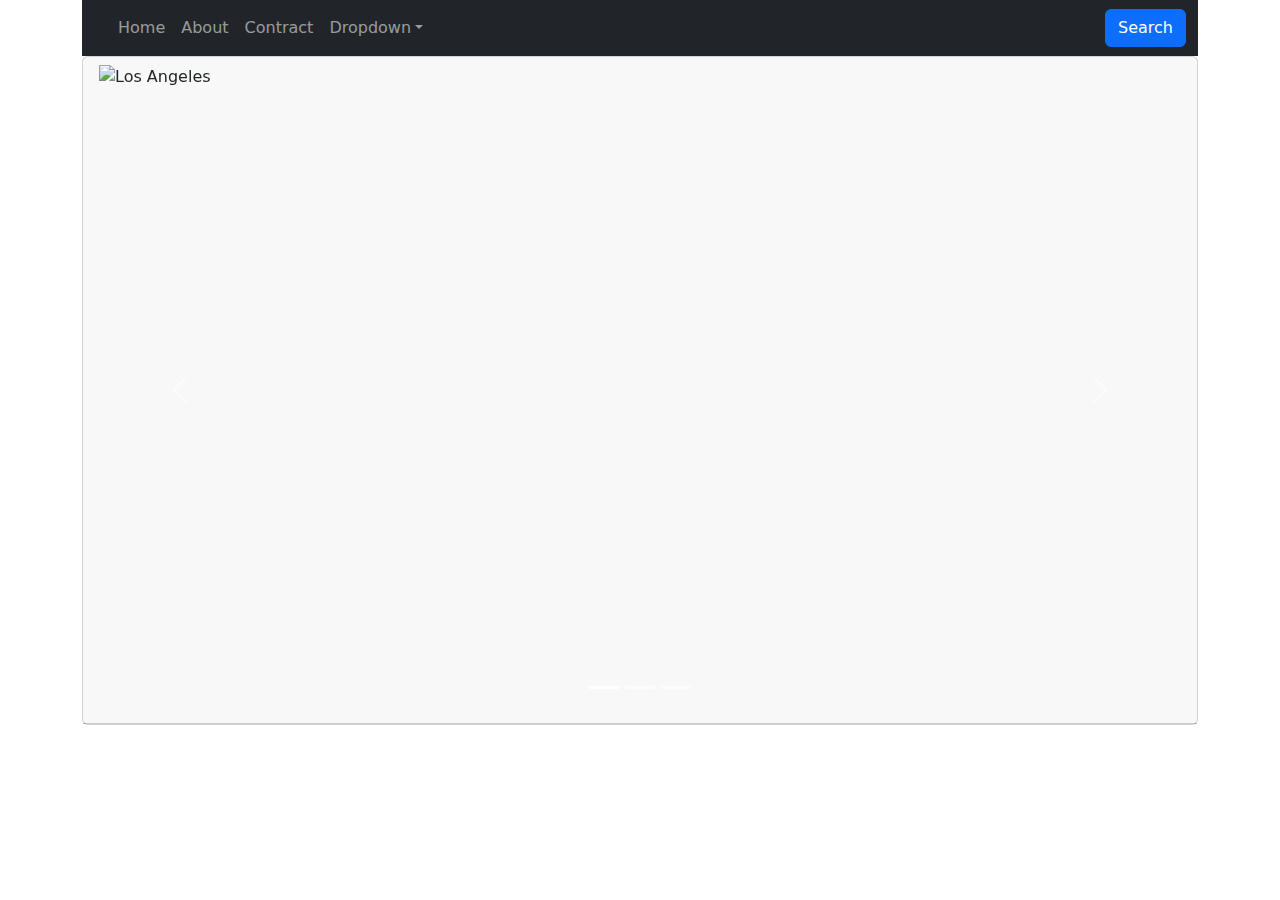
==== about.html @ f6c34b0a "Add files via upload" ====
<!DOCTYPE html>
<html lang="en">
<head>
    <meta charset="UTF-8">
    <meta http-equiv="X-UA-Compatible" content="IE=edge">
    <meta name="viewport" content="width=device-width, initial-scale=1.0">
    <title>about</title>

     <!-- Latest compiled and minified CSS -->
     <link href="https://cdn.jsdelivr.net/npm/bootstrap@5.2.1/dist/css/bootstrap.min.css" rel="stylesheet">

     <!-- Latest compiled JavaScript -->
     <script src="https://cdn.jsdelivr.net/npm/bootstrap@5.2.1/dist/js/bootstrap.bundle.min.js"></script>
</head>
<body>
    <div class="container">
        <!-- แถบบน -->
        <nav class="navbar navbar-expand-sm navbar-dark bg-dark sticky-top">
            <div class="container-fluid">
                <a class="navbar-brand" href="javascript:void(0)">
                    <img src="img/P1.png" alt="" srcset="">
                </a>
                <button class="navbar-toggler" type="button" data-bs-toggle="collapse" data-bs-target="#mynavbar">
                    <span class="navbar-toggler-icon"></span>
                </button>
                <div class="collapse navbar-collapse" id="mynavbar">
                    <ul class="navbar-nav me-auto">
                        <li class="nav-item">
                            <a class="nav-link" href="javascript:void(0)">Home</a>
                        </li>
                        <li class="nav-item">
                            <a class="nav-link" href="about.html">About</a>
                        </li>
                        <li class="nav-item">
                            <a class="nav-link" href="javascript:void(0)">Contract </a>
                        </li>

                        <li class="nav-item dropdown">
                            <a class="nav-link dropdown-toggle" href="#" role="button"
                                data-bs-toggle="dropdown">Dropdown</a>
                            <ul class="dropdown-menu">
                                <li><a class="dropdown-item" href="#">Profile</a></li>
                                <li><a class="dropdown-item" href="#">Resume</a></li>
                            </ul>
                        </li>
                    </ul>
                    <form class="d-flex">
                        <button class="btn btn-primary" type="button">Search</button>
                    </form>
                </div>
            </div>
        </nav>
        <!--  รายการ -->
        <div class="card">
            <div class="card-header">
                <!-- Carousel -->
                <div id="demo" class="carousel slide" data-bs-ride="carousel">

                    <!-- Indicators/dots -->
                    <div class="carousel-indicators">
                        <button type="button" data-bs-target="#demo" data-bs-slide-to="0" class="active"></button>
                        <button type="button" data-bs-target="#demo" data-bs-slide-to="1"></button>
                        <button type="button" data-bs-target="#demo" data-bs-slide-to="2"></button>
                    </div>

                    <!-- The slideshow/carousel -->
                    <div class="carousel-inner">
                        <div class="carousel-item active">
                            <img src="img/n1.jpg" style="height: 650px;" alt="Los Angeles" class="d-block w-100">
                        </div>
                        <div class="carousel-item">
                            <img src="img/n2.jpg" style="height: 650px; " alt="Chicago" class="d-block w-100">
                        </div>
                        <div class="carousel-item">
                            <img src="img/n3.jpg" style="height: 650px; " alt="New York" class="d-block w-100">
                        </div>
                    </div>

                    <!-- Left and right controls/icons -->
                    <button class="carousel-control-prev" type="button" data-bs-target="#demo" data-bs-slide="prev">
                        <span class="carousel-control-prev-icon"></span>
                    </button>
                    <button class="carousel-control-next" type="button" data-bs-target="#demo" data-bs-slide="next">
                        <span class="carousel-control-next-icon"></span>
                    </button>
                </div>

            </div>

</body>
</html>
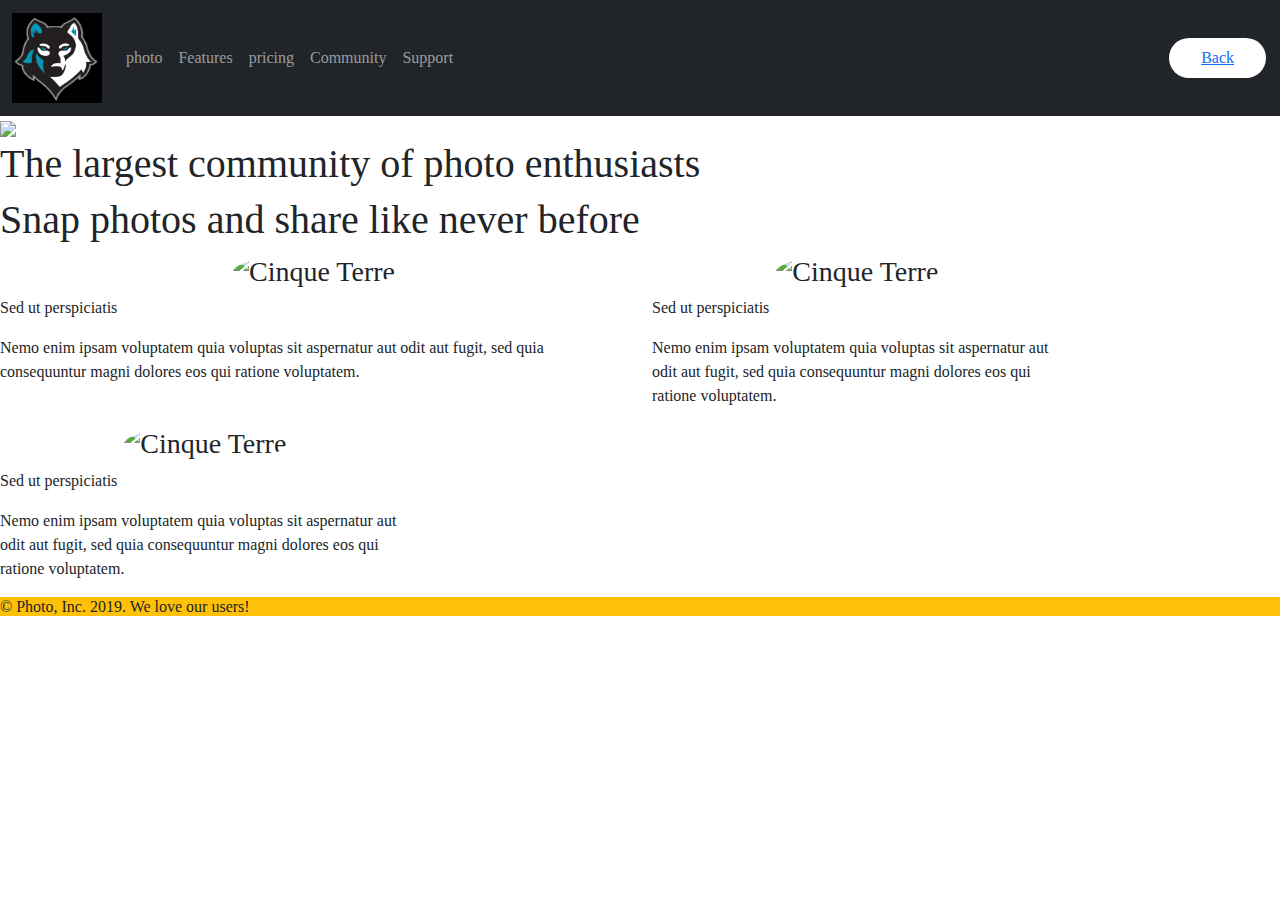
==== commit d763361f: "Add files via upload" ====
--- a/about.html
+++ b/about.html
@@ -1,24 +1,52 @@
 <!DOCTYPE html>
 <html lang="en">
+
 <head>
     <meta charset="UTF-8">
     <meta http-equiv="X-UA-Compatible" content="IE=edge">
     <meta name="viewport" content="width=device-width, initial-scale=1.0">
-    <title>about</title>
+    <title>About</title>
 
-     <!-- Latest compiled and minified CSS -->
-     <link href="https://cdn.jsdelivr.net/npm/bootstrap@5.2.1/dist/css/bootstrap.min.css" rel="stylesheet">
+    <!-- Latest compiled and minified CSS -->
+    <link href="https://cdn.jsdelivr.net/npm/bootstrap@5.2.1/dist/css/bootstrap.min.css" rel="stylesheet">
 
-     <!-- Latest compiled JavaScript -->
-     <script src="https://cdn.jsdelivr.net/npm/bootstrap@5.2.1/dist/js/bootstrap.bundle.min.js"></script>
+    <!-- Latest compiled JavaScript -->
+    <script src="https://cdn.jsdelivr.net/npm/bootstrap@5.2.1/dist/js/bootstrap.bundle.min.js"></script>
+
+    <style>
+        .button {
+            background-color: #FFFFFF;
+            border: none;
+            color: black;
+            padding: 8px 32px;
+            text-align: center;
+            text-decoration: none;
+            display: inline-block;
+            font-size: 16px;
+            margin: 4px 2px;
+            cursor: pointer;
+        }
+
+        .button4 {
+            border-radius: 25px;
+        }
+
+        body {
+            font-family: "Times New Roman", Georgia, Serif;
+        }
+
+      
+    </style>
+
 </head>
+
 <body>
-    <div class="container">
+    
         <!-- แถบบน -->
         <nav class="navbar navbar-expand-sm navbar-dark bg-dark sticky-top">
             <div class="container-fluid">
                 <a class="navbar-brand" href="javascript:void(0)">
-                    <img src="img/P1.png" alt="" srcset="">
+                    <img src="img/P1.png" alt="" srcset="" height="90" width="90">
                 </a>
                 <button class="navbar-toggler" type="button" data-bs-toggle="collapse" data-bs-target="#mynavbar">
                     <span class="navbar-toggler-icon"></span>
@@ -26,66 +54,84 @@
                 <div class="collapse navbar-collapse" id="mynavbar">
                     <ul class="navbar-nav me-auto">
                         <li class="nav-item">
-                            <a class="nav-link" href="javascript:void(0)">Home</a>
+                            <a class="nav-link" button class="#FFFFFF" href="javascript:void(0)">photo</a>
+                        </li>
+                        <!--  ข้อความชิดขวา -->
+                        <li class="nav-item">
+                            <a class="nav-link" href="about.html">Features</a>
                         </li>
                         <li class="nav-item">
-                            <a class="nav-link" href="about.html">About</a>
+                            <a class="nav-link" href="javascript:void(0)">pricing </a>
                         </li>
                         <li class="nav-item">
-                            <a class="nav-link" href="javascript:void(0)">Contract </a>
+                            <a class="nav-link" href="javascript:void(0)">Community</a>
                         </li>
-
-                        <li class="nav-item dropdown">
-                            <a class="nav-link dropdown-toggle" href="#" role="button"
-                                data-bs-toggle="dropdown">Dropdown</a>
-                            <ul class="dropdown-menu">
-                                <li><a class="dropdown-item" href="#">Profile</a></li>
-                                <li><a class="dropdown-item" href="#">Resume</a></li>
-                            </ul>
+                        <li class="nav-item">
+                            <a class="nav-link" href="about.html">Support</a>
                         </li>
                     </ul>
-                    <form class="d-flex">
-                        <button class="btn btn-primary" type="button">Search</button>
-                    </form>
+
+                    <button class="button button4"> <a href="index.html">Back</a></button>
+
                 </div>
             </div>
+
+
+
         </nav>
-        <!--  รายการ -->
-        <div class="card">
-            <div class="card-header">
-                <!-- Carousel -->
-                <div id="demo" class="carousel slide" data-bs-ride="carousel">
 
-                    <!-- Indicators/dots -->
-                    <div class="carousel-indicators">
-                        <button type="button" data-bs-target="#demo" data-bs-slide-to="0" class="active"></button>
-                        <button type="button" data-bs-target="#demo" data-bs-slide-to="1"></button>
-                        <button type="button" data-bs-target="#demo" data-bs-slide-to="2"></button>
-                    </div>
+        
+            <div class="jumbotron">
+                <img src="img/1.png" style="width:100%"> <!-- รูปใหญ่ -->
+                <div class="w3-display-bottomleft w3-padding-large w3-opacity">
+                    <h1 class="w3-xxlarge">The largest community of photo enthusiasts</h1>
+                  </div>
+                 <!-- ข้อความในรูป -->
+            </div>
+            <h1>Snap photos and share like never before</h1>
+            <div class="row">
+                <div class="col-sm-4 col-sm-6 col-sm-3">
+                    <h3>
+                        <center> <img src="img/Ellipse 1.png" class="rounded-circle" alt="Cinque Terre" width="300"
+                                height="300"></center>
+                    </h3>
+                    <p>Sed ut perspiciatis</p>
+                    <p>Nemo enim ipsam voluptatem quia voluptas sit aspernatur aut odit aut fugit, sed quia consequuntur
+                        magni dolores eos qui ratione voluptatem.</p>
+                </div>
+                <div class="col-sm-4">
+                    <h3>
+                        <center> <img src="img/Ellipse 2.png" class="rounded-circle" alt="Cinque Terre" width="300"
+                                height="300"></center>
+                    </h3>
+                    <p>Sed ut perspiciatis</p>
+                    <p>Nemo enim ipsam voluptatem quia voluptas sit aspernatur aut odit aut fugit, sed quia consequuntur
+                        magni dolores eos qui ratione voluptatem.</p>
+                </div>
+                <div class="col-sm-4">
+                    <h3>
+                        <center> <img src="img/Ellipse 3.png" class="rounded-circle" alt="Cinque Terre" width="300"
+                                height="300"></center>
+                    </h3>
+                    <p>Sed ut perspiciatis</p>
+                    <p>Nemo enim ipsam voluptatem quia voluptas sit aspernatur aut odit aut fugit, sed quia consequuntur
+                        magni dolores eos qui ratione voluptatem.</p>
+                </div>
+            </div>
+        
 
-                    <!-- The slideshow/carousel -->
-                    <div class="carousel-inner">
-                        <div class="carousel-item active">
-                            <img src="img/n1.jpg" style="height: 650px;" alt="Los Angeles" class="d-block w-100">
-                        </div>
-                        <div class="carousel-item">
-                            <img src="img/n2.jpg" style="height: 650px; " alt="Chicago" class="d-block w-100">
-                        </div>
-                        <div class="carousel-item">
-                            <img src="img/n3.jpg" style="height: 650px; " alt="New York" class="d-block w-100">
-                        </div>
-                    </div>
 
-                    <!-- Left and right controls/icons -->
-                    <button class="carousel-control-prev" type="button" data-bs-target="#demo" data-bs-slide="prev">
-                        <span class="carousel-control-prev-icon"></span>
-                    </button>
-                    <button class="carousel-control-next" type="button" data-bs-target="#demo" data-bs-slide="next">
-                        <span class="carousel-control-next-icon"></span>
-                    </button>
-                </div>
+        <!--  --------------------------------------------- -->
+        <!-- หน้า footer -->
+        <div class="card-footer bg-warning"  >
+            <h6>© Photo, Inc. 2019. We love our users!</h6>
+            </footer>
+        </div>
+    </div>
+    </div>
+    
 
-            </div>
+    </div>
+</body>
 
-</body>
 </html>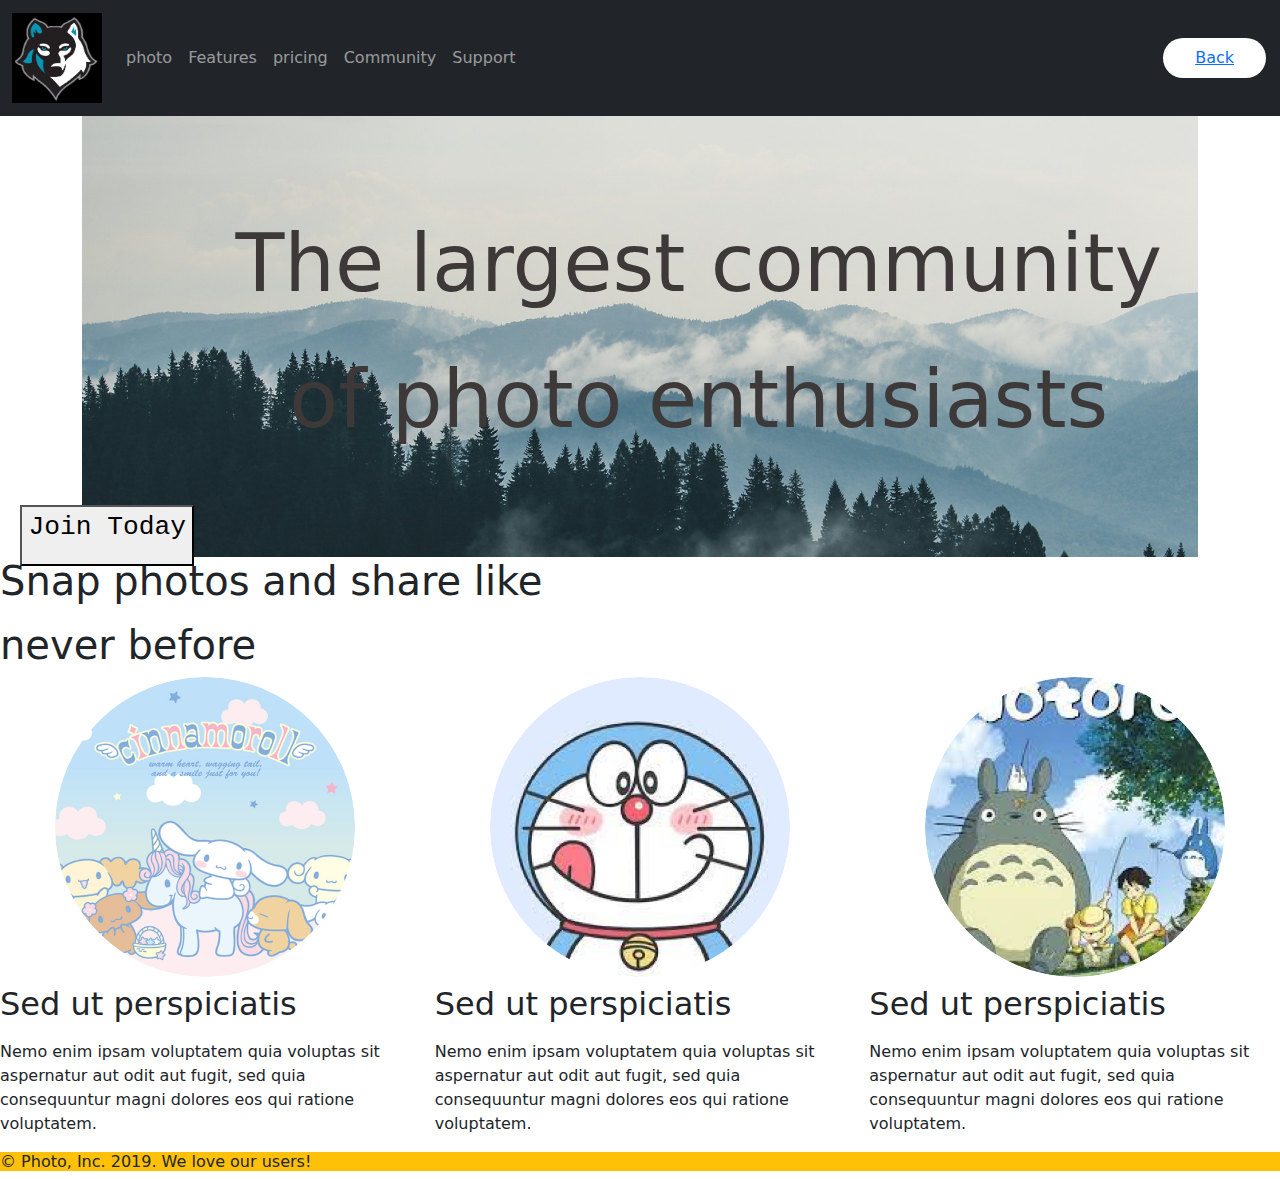
==== commit 39343a77: "Add files via upload" ====
--- a/about.html
+++ b/about.html
@@ -31,105 +31,134 @@
             border-radius: 25px;
         }
 
-        body {
+        /* body {
             font-family: "Times New Roman", Georgia, Serif;
+        } */
+
+        .container {
+            position: relative;
+            text-align: center;
+            color: white;
         }
 
-      
+        .top-right {
+            position: absolute;
+            top: 8px;
+            right: 16px;
+            font-size: 80px;
+            padding: 80px 32px;
+            color: #3E3939;
+        }
+
+        .top-right1 {
+            position: absolute;
+            top: 90px;
+            right: 16px;
+            font-size: 30px;
+            padding: 299px 1000px;
+            color: #3E3939;
+        }
+       
     </style>
 
 </head>
 
 <body>
-    
-        <!-- แถบบน -->
-        <nav class="navbar navbar-expand-sm navbar-dark bg-dark sticky-top">
-            <div class="container-fluid">
-                <a class="navbar-brand" href="javascript:void(0)">
-                    <img src="img/P1.png" alt="" srcset="" height="90" width="90">
-                </a>
-                <button class="navbar-toggler" type="button" data-bs-toggle="collapse" data-bs-target="#mynavbar">
-                    <span class="navbar-toggler-icon"></span>
-                </button>
-                <div class="collapse navbar-collapse" id="mynavbar">
-                    <ul class="navbar-nav me-auto">
-                        <li class="nav-item">
-                            <a class="nav-link" button class="#FFFFFF" href="javascript:void(0)">photo</a>
-                        </li>
-                        <!--  ข้อความชิดขวา -->
-                        <li class="nav-item">
-                            <a class="nav-link" href="about.html">Features</a>
-                        </li>
-                        <li class="nav-item">
-                            <a class="nav-link" href="javascript:void(0)">pricing </a>
-                        </li>
-                        <li class="nav-item">
-                            <a class="nav-link" href="javascript:void(0)">Community</a>
-                        </li>
-                        <li class="nav-item">
-                            <a class="nav-link" href="about.html">Support</a>
-                        </li>
-                    </ul>
 
-                    <button class="button button4"> <a href="index.html">Back</a></button>
+    <!-- แถบบน -->
+    <nav class="navbar navbar-expand-sm navbar-dark bg-dark sticky-top">
+        <div class="container-fluid">
+            <a class="navbar-brand" href="javascript:void(0)">
+                <img src="img/P1.png" alt="" srcset="" height="90" width="90">
+            </a>
+            <button class="navbar-toggler" type="button" data-bs-toggle="collapse" data-bs-target="#mynavbar">
+                <span class="navbar-toggler-icon"></span>
+            </button>
+            <div class="collapse navbar-collapse" id="mynavbar">
+                <ul class="navbar-nav me-auto">
+                    <li class="nav-item">
+                        <a class="nav-link" button class="#FFFFFF" href="javascript:void(0)">photo</a>
+                    </li>
+                    <!--  ข้อความชิดขวา -->
+                    <li class="nav-item">
+                        <a class="nav-link" href="about.html">Features</a>
+                    </li>
+                    <li class="nav-item">
+                        <a class="nav-link" href="javascript:void(0)">pricing </a>
+                    </li>
+                    <li class="nav-item">
+                        <a class="nav-link" href="javascript:void(0)">Community</a>
+                    </li>
+                    <li class="nav-item">
+                        <a class="nav-link" href="about.html">Support</a>
+                    </li>
+                </ul>
 
-                </div>
+                <button class="button button4"> <a href="index.html">Back</a></button>
+
             </div>
+        </div>
 
 
 
-        </nav>
+    </nav>
 
-        
-            <div class="jumbotron">
-                <img src="img/1.png" style="width:100%"> <!-- รูปใหญ่ -->
-                <div class="w3-display-bottomleft w3-padding-large w3-opacity">
-                    <h1 class="w3-xxlarge">The largest community of photo enthusiasts</h1>
-                  </div>
-                 <!-- ข้อความในรูป -->
-            </div>
-            <h1>Snap photos and share like never before</h1>
-            <div class="row">
-                <div class="col-sm-4 col-sm-6 col-sm-3">
-                    <h3>
-                        <center> <img src="img/Ellipse 1.png" class="rounded-circle" alt="Cinque Terre" width="300"
-                                height="300"></center>
-                    </h3>
-                    <p>Sed ut perspiciatis</p>
-                    <p>Nemo enim ipsam voluptatem quia voluptas sit aspernatur aut odit aut fugit, sed quia consequuntur
-                        magni dolores eos qui ratione voluptatem.</p>
-                </div>
-                <div class="col-sm-4">
-                    <h3>
-                        <center> <img src="img/Ellipse 2.png" class="rounded-circle" alt="Cinque Terre" width="300"
-                                height="300"></center>
-                    </h3>
-                    <p>Sed ut perspiciatis</p>
-                    <p>Nemo enim ipsam voluptatem quia voluptas sit aspernatur aut odit aut fugit, sed quia consequuntur
-                        magni dolores eos qui ratione voluptatem.</p>
-                </div>
-                <div class="col-sm-4">
-                    <h3>
-                        <center> <img src="img/Ellipse 3.png" class="rounded-circle" alt="Cinque Terre" width="300"
-                                height="300"></center>
-                    </h3>
-                    <p>Sed ut perspiciatis</p>
-                    <p>Nemo enim ipsam voluptatem quia voluptas sit aspernatur aut odit aut fugit, sed quia consequuntur
-                        magni dolores eos qui ratione voluptatem.</p>
-                </div>
-            </div>
-        
+    <div class="container">
+        <img src="img/1.png" alt="Snow" style="width:100%;"> <!-- ใส่รูป -->
+        <div class="top-right">
+            The largest community <p></p>
+            of photo enthusiasts </div>
+        <div class="top-right1">
+            <button>
+                <pre>Join Today</pre>
+            </button>
+        </div>
+
+    </div>
+        <h1>Snap photos and share like <p></p> never before</h1>
+    
+    <div class="row">
+        <div class="col-sm-4">
+            <h3>
+                <center> <img src="img/Ellipse 1.png" class="rounded-circle" alt="Cinque Terre" width="300"
+                        height="300"></center>
+            </h3>
+            <h2><p>Sed ut perspiciatis</p></h2>
+            
+            <p>Nemo enim ipsam voluptatem quia voluptas sit aspernatur aut odit aut fugit, sed quia consequuntur
+                magni dolores eos qui ratione voluptatem.</p>
+        </div>
+        <div class="col-sm-4">
+            <h3>
+                <center> <img src="img/Ellipse 2.png" class="rounded-circle" alt="Cinque Terre" width="300"
+                        height="300"></center>
+            </h3>
+            <h2><p>Sed ut perspiciatis</p></h2>
+            <p>Nemo enim ipsam voluptatem quia voluptas sit aspernatur aut odit aut fugit, sed quia consequuntur
+                magni dolores eos qui ratione voluptatem.</p>
+        </div>
+        <div class="col-sm-4">
+            <h3>
+                <center> <img src="img/Ellipse 3.png" class="rounded-circle" alt="Cinque Terre" width="300"
+                        height="300"></center>
+            </h3>
+            <h2><p>Sed ut perspiciatis</p></h2>
+            <p>Nemo enim ipsam voluptatem quia voluptas sit aspernatur aut odit aut fugit, sed quia consequuntur
+                magni dolores eos qui ratione voluptatem.</p>
+        </div>
+    </div>
 
 
-        <!--  --------------------------------------------- -->
-        <!-- หน้า footer -->
-        <div class="card-footer bg-warning"  >
-            <h6>© Photo, Inc. 2019. We love our users!</h6>
-            </footer>
-        </div>
+
+    <!--  --------------------------------------------- -->
+    <!-- หน้า footer -->
+    <div class="card-footer bg-warning">
+        <h6>© Photo, Inc. 2019. We love our users!</h6>
+        </footer>
     </div>
     </div>
-    
+    </div>
+
 
     </div>
 </body>
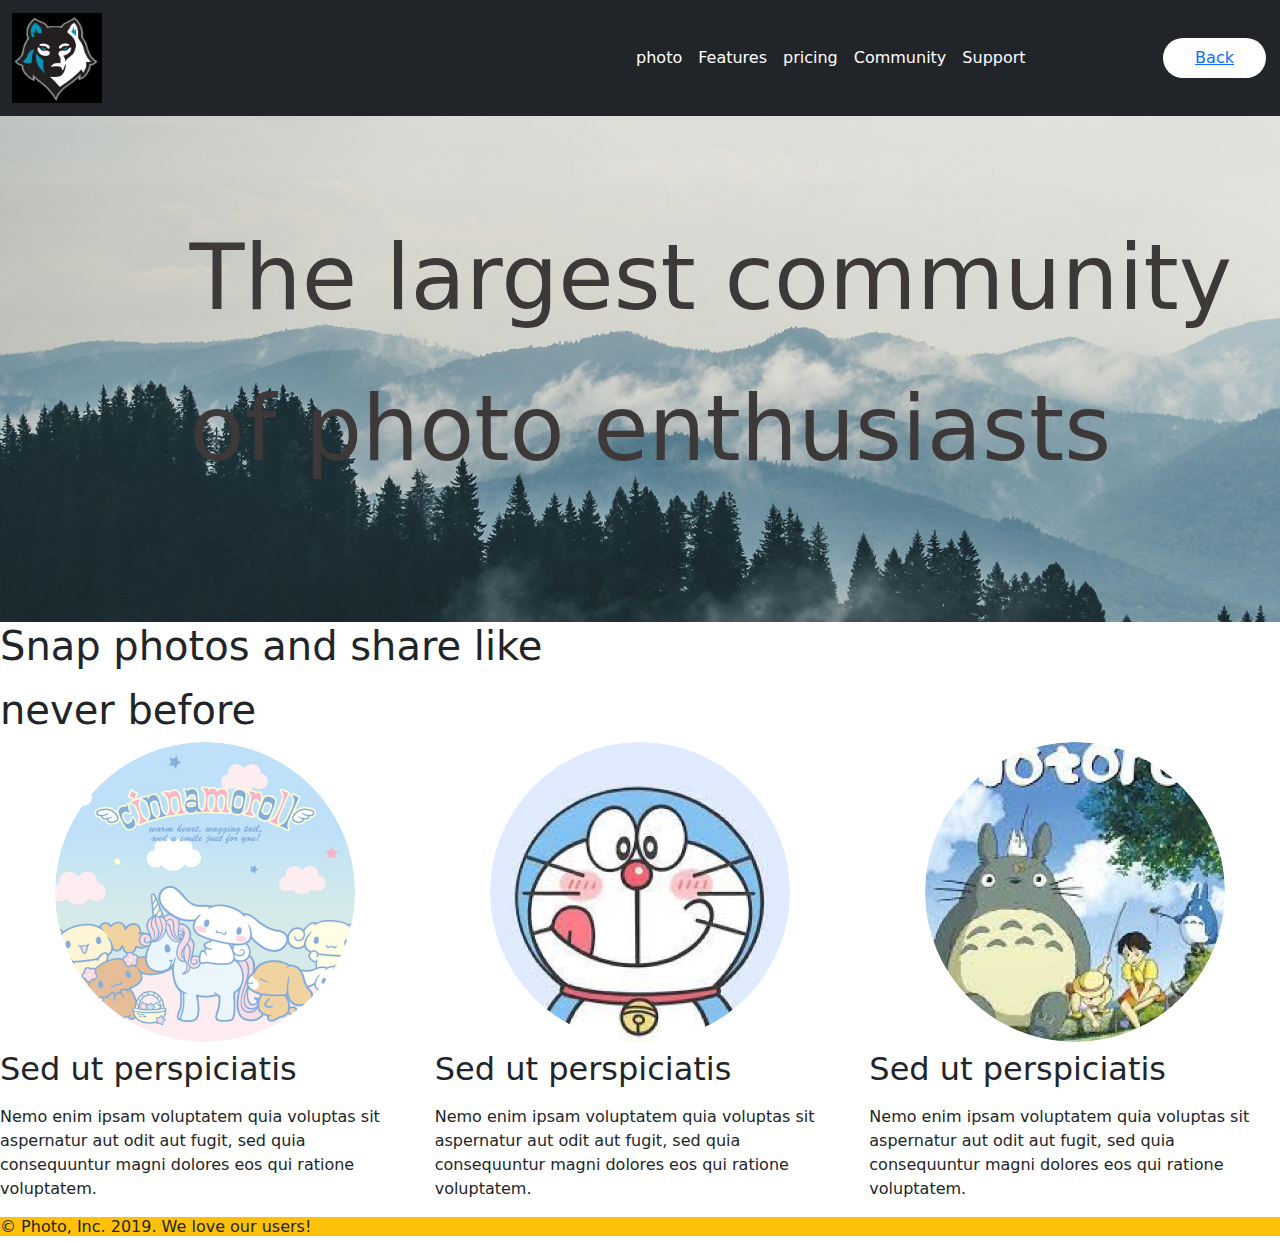
==== commit 26b92744: "Add files via upload" ====
--- a/about.html
+++ b/about.html
@@ -12,7 +12,7 @@
 
     <!-- Latest compiled JavaScript -->
     <script src="https://cdn.jsdelivr.net/npm/bootstrap@5.2.1/dist/js/bootstrap.bundle.min.js"></script>
-
+    <link rel="stylesheet" href="style.css">
     <style>
         .button {
             background-color: #FFFFFF;
@@ -35,30 +35,27 @@
             font-family: "Times New Roman", Georgia, Serif;
         } */
 
-        .container {
-            position: relative;
-            text-align: center;
-            color: white;
-        }
-
+        
         .top-right {
             position: absolute;
-            top: 8px;
+            top: 80px;
             right: 16px;
-            font-size: 80px;
+            font-size: clamp(90px,2.5vw,300px);
             padding: 80px 32px;
             color: #3E3939;
+            margin-top: 50px;
         }
 
         .top-right1 {
             position: absolute;
             top: 90px;
             right: 16px;
-            font-size: 30px;
+            font-size : 50px;;
             padding: 299px 1000px;
             color: #3E3939;
+            margin: 300px 500px ;
+            border-radius: 50px;
         }
-       
     </style>
 
 </head>
@@ -75,6 +72,18 @@
                 <span class="navbar-toggler-icon"></span>
             </button>
             <div class="collapse navbar-collapse" id="mynavbar">
+                <ul class="navbar-nav justify-content-end me-auto">
+
+                </ul>
+                <ul class="navbar-nav justify-content-end me-auto">
+
+                </ul>
+                <ul class="navbar-nav justify-content-end me-auto">
+
+                </ul>
+                <ul class="navbar-nav justify-content-end me-auto">
+
+                </ul>
                 <ul class="navbar-nav me-auto">
                     <li class="nav-item">
                         <a class="nav-link" button class="#FFFFFF" href="javascript:void(0)">photo</a>
@@ -98,13 +107,9 @@
 
             </div>
         </div>
-
-
-
     </nav>
-
-    <div class="container">
-        <img src="img/1.png" alt="Snow" style="width:100%;"> <!-- ใส่รูป -->
+    
+    
         <div class="top-right">
             The largest community <p></p>
             of photo enthusiasts </div>
@@ -113,18 +118,21 @@
                 <pre>Join Today</pre>
             </button>
         </div>
+        <img src="img/1.png" alt="Snow" style="width:100%;"> <!-- ใส่รูป -->
 
-    </div>
-        <h1>Snap photos and share like <p></p> never before</h1>
     
+    <h1>Snap photos and share like <p></p> never before</h1>
+
     <div class="row">
         <div class="col-sm-4">
             <h3>
                 <center> <img src="img/Ellipse 1.png" class="rounded-circle" alt="Cinque Terre" width="300"
                         height="300"></center>
             </h3>
-            <h2><p>Sed ut perspiciatis</p></h2>
-            
+            <h2>
+                <p>Sed ut perspiciatis</p>
+            </h2>
+
             <p>Nemo enim ipsam voluptatem quia voluptas sit aspernatur aut odit aut fugit, sed quia consequuntur
                 magni dolores eos qui ratione voluptatem.</p>
         </div>
@@ -133,7 +141,9 @@
                 <center> <img src="img/Ellipse 2.png" class="rounded-circle" alt="Cinque Terre" width="300"
                         height="300"></center>
             </h3>
-            <h2><p>Sed ut perspiciatis</p></h2>
+            <h2>
+                <p>Sed ut perspiciatis</p>
+            </h2>
             <p>Nemo enim ipsam voluptatem quia voluptas sit aspernatur aut odit aut fugit, sed quia consequuntur
                 magni dolores eos qui ratione voluptatem.</p>
         </div>
@@ -142,7 +152,9 @@
                 <center> <img src="img/Ellipse 3.png" class="rounded-circle" alt="Cinque Terre" width="300"
                         height="300"></center>
             </h3>
-            <h2><p>Sed ut perspiciatis</p></h2>
+            <h2>
+                <p>Sed ut perspiciatis</p>
+            </h2>
             <p>Nemo enim ipsam voluptatem quia voluptas sit aspernatur aut odit aut fugit, sed quia consequuntur
                 magni dolores eos qui ratione voluptatem.</p>
         </div>
--- a/style.css
+++ b/style.css
@@ -0,0 +1,181 @@
+
+
+.bgcolor {
+    background-color: rgb(19, 18, 122);
+}
+
+.d1 {
+    position: absolute;
+    width: 545px;
+    height: 61px;
+    left: 47px;
+    top: 410px;
+
+    background: #FBC12B;
+}
+
+.tt {
+    position: absolute;
+    width: 281px;
+    height: 276px;
+    left: 100px;
+    top: 46px;
+
+}
+
+
+.nav-link {
+    color: #FFFFFF;
+}
+.nav-item{
+    float: right;
+}
+
+h3 {
+    font-size: 30px;
+    text-align: right;
+    color: rgb(248, 6, 6);
+}
+
+.nav {
+    list-style-type: none;
+    background-color: yellow;
+    text-align: center;
+}
+
+.nav li {
+    display: inline-block;
+    padding: 20px;
+    font-size: 20px;
+}
+
+.bgcolor {
+    background-color: rgb(19, 18, 122);
+}
+
+#bgurl {
+    text-align: center;
+    background-repeat: no-repeat;
+    opacity: 0.6;
+}
+
+#bgurl:hover {
+    opacity: 1;
+}
+
+#bgurl img {
+    width: 300px;
+    height: auto;
+    object-fit: contain;
+    border-radius: 50%;
+}
+
+#hover {
+    width: 100px;
+    height: 100px;
+    background-color: red;
+    transition: width 2s;
+    float: left;
+}
+
+#hover:hover {
+    width: 300px;
+    background-color: royalblue;
+}
+
+.dropdown {
+    position: relative;
+    display: inline-block;
+}
+
+.dropdown-content {
+    display: none;
+    position: absolute;
+
+    background-color: aliceblue;
+    z-index: 1;
+}
+
+.dropdown:hover .dropdown-content {
+    display: block;
+}
+
+#text {
+    background-color: blanchedalmond;
+    border: 10px solid pink;
+    /* เส้นกรอบ */
+    padding: 20px;
+    margin: 20px;
+    text-align: justify;
+    /* ขยายให้เท่ากัน */
+    text-indent: 20%;
+    /* การทำย่อหน้า */
+}
+
+#text1 {
+    background-color: blanchedalmond;
+    border: 10px solid pink;
+    /* เส้นกรอบ */
+    padding: 20px;
+    margin: 20px;
+    text-align: justify;
+    /* ขยายให้เท่ากัน */
+    text-indent: 20%;
+    /* การทำย่อหน้า */
+    float: left;
+    height: auto;
+    width: 520px;
+}
+
+#text2 {
+    background-color: blanchedalmond;
+    border: 10px solid pink;
+    /* เส้นกรอบ */
+    padding: 20px;
+    margin: 20px;
+    text-align: justify;
+    /* ขยายให้เท่ากัน */
+    text-indent: 20%;
+    /* การทำย่อหน้า */
+    height: auto;
+    float: left;
+    width: 520px;
+}
+
+#text3 {
+    background-color: blanchedalmond;
+    border: 10px solid pink;
+    /* เส้นกรอบ */
+    padding: 20px;
+    margin: 20px;
+    text-align: justify;
+    /* ขยายให้เท่ากัน */
+    text-indent: 20%;
+    /* การทำย่อหน้า */
+    float: left;
+    height: auto;
+    width: 520px;
+}
+
+.rcorners1 {
+    background: #FBC12B;
+    padding: 20px;
+    width: 200px;
+    height: 50px;
+    border-radius: 12px;
+}
+
+.button4 {
+    background-color: #4CAF50;
+    /* Green */
+    border: none;
+    color: white;
+    padding: 15px 32px;
+    text-align: center;
+    text-decoration: none;
+    display: inline-block;
+    font-size: 16px;
+    margin: 4px 2px;
+    cursor: pointer;
+    border-radius: 12px;
+}